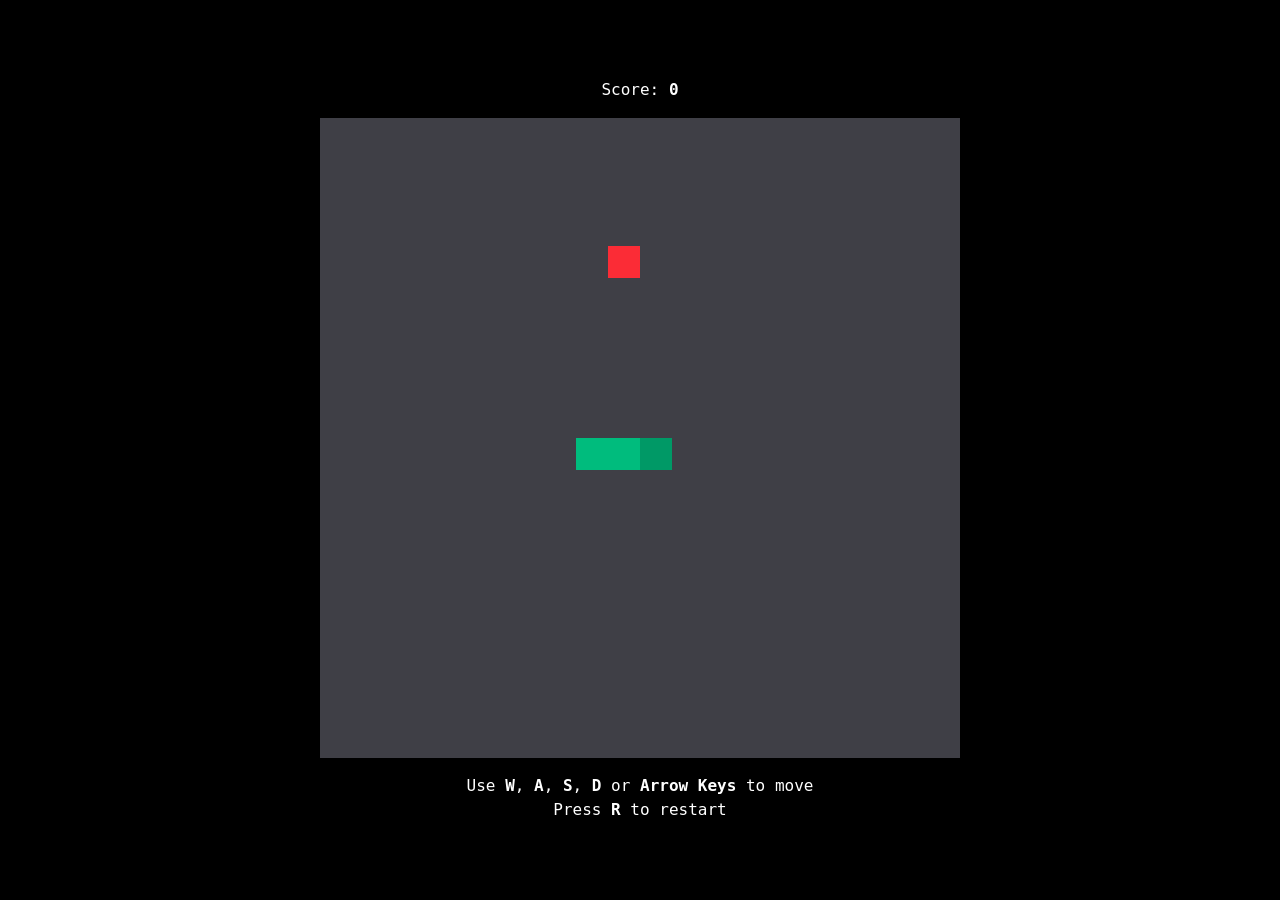
==== internal/assets/index.html @ 9c7f709f "feat: move to WASM to run on browser" ====
<html>
    <head>
        <meta charset="utf-8"/>
        <title>Arcade</title>
        <link rel="icon" href="favicon.svg">
        <link rel="stylesheet" href="index.css">
        <script src="wasm_exec.js"></script>
        <script>
            const go = new Go();
            WebAssembly.instantiateStreaming(fetch("main.wasm"), go.importObject).then((result) => {
                go.run(result.instance);
            });
        </script>
    </head>
    <body>
        <p>Score: <span id="score">0</span></p>
        <canvas id="canvas"></canvas>
        <p>
            Use <span>W</span>, <span>A</span>, <span>S</span>, <span>D</span> or <span>Arrow Keys</span> to move
            <br/>
            Press <span>R</span> to restart
        </p>
    </body>
</html>
---- internal/assets/index.css ----
html, body {
    margin: 0;
    padding: 0;
    background-color: #000;
    display: flex;
    flex-direction: column;
    align-items: center;
    justify-content: center;
    height: 100vh;
}

p {
    color: #fff;
    font-size: 16px;
    font-family: monospace;
    text-align: center;
    line-height: 1.5;
}

span {
    font-weight: bold;
}
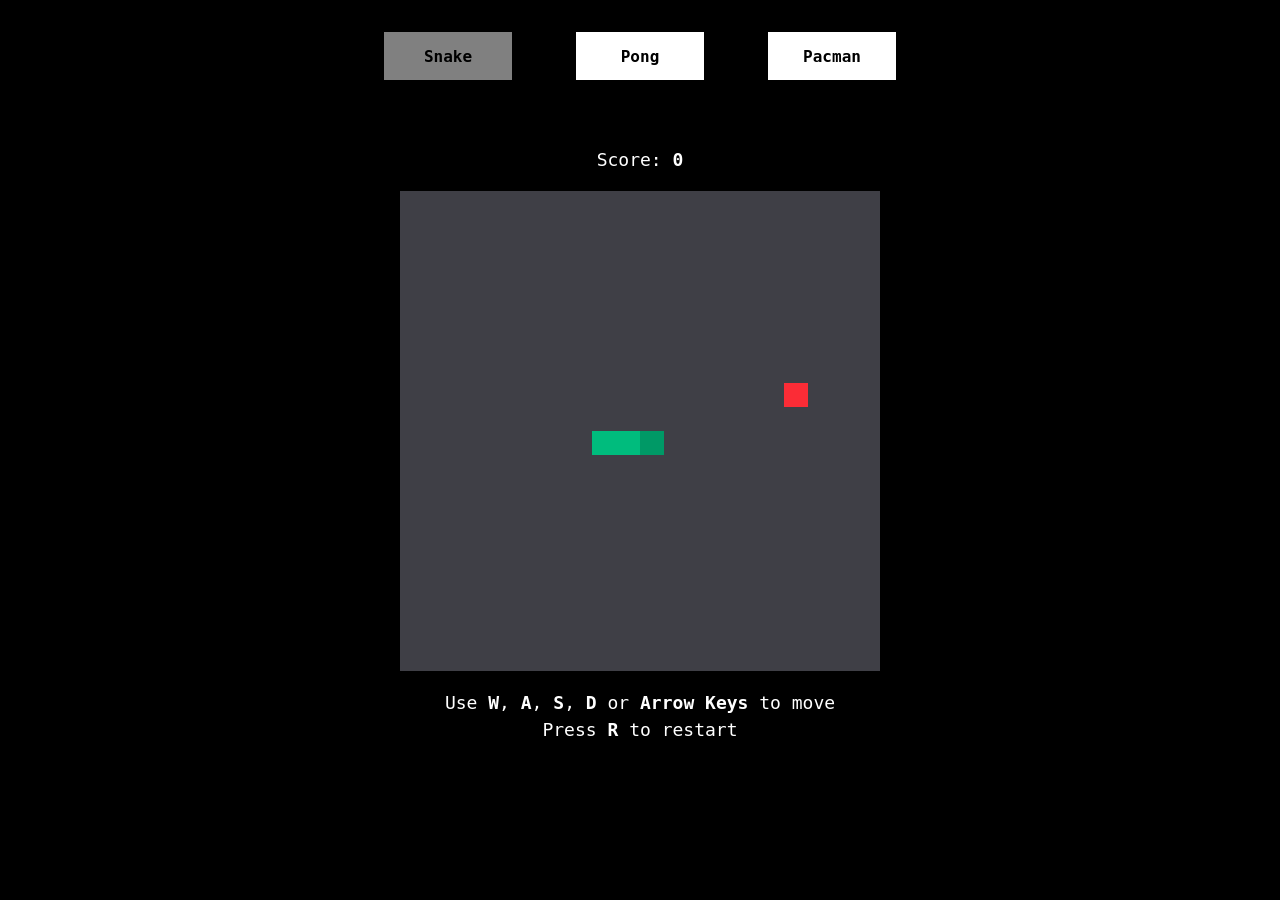
==== commit d16f8fce: "feat: dynamic resizing" ====
--- a/internal/assets/index.html
+++ b/internal/assets/index.html
@@ -13,12 +13,27 @@
         </script>
     </head>
     <body>
-        <p>Score: <span id="score">0</span></p>
-        <canvas id="canvas"></canvas>
-        <p>
-            Use <span>W</span>, <span>A</span>, <span>S</span>, <span>D</span> or <span>Arrow Keys</span> to move
-            <br/>
-            Press <span>R</span> to restart
-        </p>
+        <div id="root" class="hidden">
+            <nav>
+                <div id="snake" class="link selected">
+                    Snake
+                </div>
+                <div id="pong" class="link">
+                    Pong
+                </div>
+                <div id="pacman" class="link">
+                    Pacman
+                </div>
+            </nav>
+            <main>
+                <p>Score: <span id="score">0</span></p>
+                <canvas id="canvas"></canvas>
+                <p>
+                    Use <span>W</span>, <span>A</span>, <span>S</span>, <span>D</span> or <span>Arrow Keys</span> to move
+                    <br/>
+                    Press <span>R</span> to restart
+                </p>
+            </main>
+        </div>
     </body>
 </html>
--- a/internal/assets/index.css
+++ b/internal/assets/index.css
@@ -2,16 +2,61 @@
     margin: 0;
     padding: 0;
     background-color: #000;
+}
+
+#root {
+    display: flex;
+    flex-direction: column;
+    /* align-items: center; */
+    /* justify-content: center; */
+    height: 100vh;
+}
+
+nav {
+    width: 100%;
+    display: flex;
+    justify-content: center;
+    align-items: center;
+    gap: 64px;
+    padding-top: 32px;
+}
+
+.link {
+    width: 192px;
+    height: 64px;
+    font-size: 24px;
+    cursor: pointer;
+    background-color: #fff;
+    display: flex;
+    align-items: center;
+    justify-content: center;
+    color: #000;
+    font-weight: bold;
+    font-family: monospace;
+    opacity: 1.0;
+    transition: opacity 0.2s ease-in-out;
+}
+
+.link:hover {
+    opacity: 0.75;
+}
+
+.link.selected {
+    cursor: default;
+    opacity: 0.5;
+}
+
+main {
     display: flex;
     flex-direction: column;
     align-items: center;
     justify-content: center;
-    height: 100vh;
+    padding-top: 64px;
 }
 
 p {
     color: #fff;
-    font-size: 16px;
+    font-size: 24px;
     font-family: monospace;
     text-align: center;
     line-height: 1.5;
@@ -19,4 +64,40 @@
 
 span {
     font-weight: bold;
+}
+
+.hidden {
+    display: none !important;
+}
+
+@media (max-width: 1050px), (max-height: 1050px) {
+    .link {
+        width: 128px;
+        height: 48px;
+        font-size: 16px;
+    }
+
+    main {
+        padding-top: 48px;
+    }
+
+    p {
+        font-size: 18px;
+    }
+}
+
+@media (max-width: 750px), (max-height: 750px) {
+    .link {
+        width: 96px;
+        height: 32px;
+        font-size: 12px;
+    }
+
+    main {
+        padding-top: 32px;
+    }
+
+    p {
+        font-size: 12px;
+    }
 }
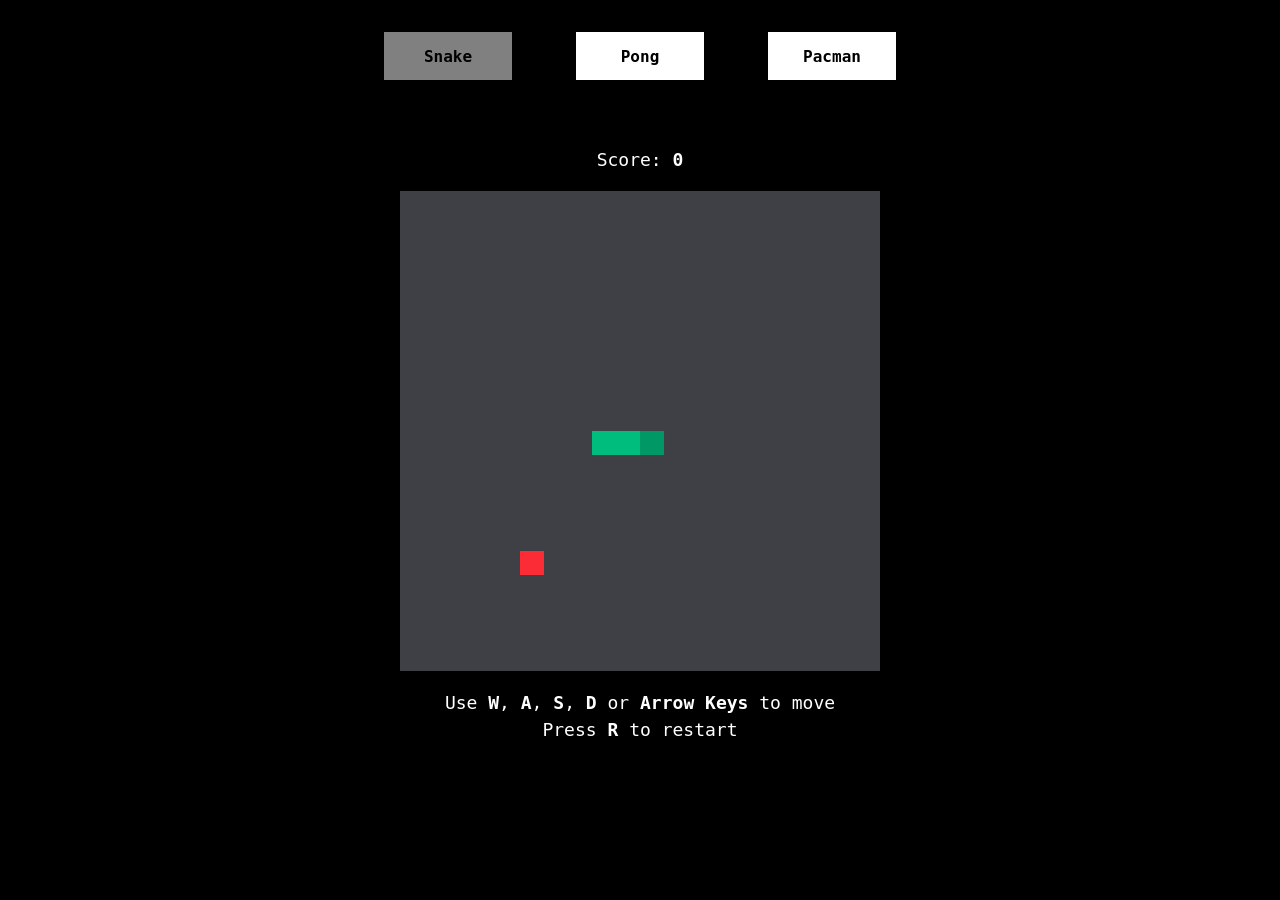
==== commit cb777885: "feat: pong" ====
--- a/internal/assets/index.html
+++ b/internal/assets/index.html
@@ -26,9 +26,9 @@
                 </div>
             </nav>
             <main>
-                <p>Score: <span id="score">0</span></p>
+                <p id="scoreboard">Score: <span id="score">0</span></p>
                 <canvas id="canvas"></canvas>
-                <p>
+                <p id="instructions">
                     Use <span>W</span>, <span>A</span>, <span>S</span>, <span>D</span> or <span>Arrow Keys</span> to move
                     <br/>
                     Press <span>R</span> to restart
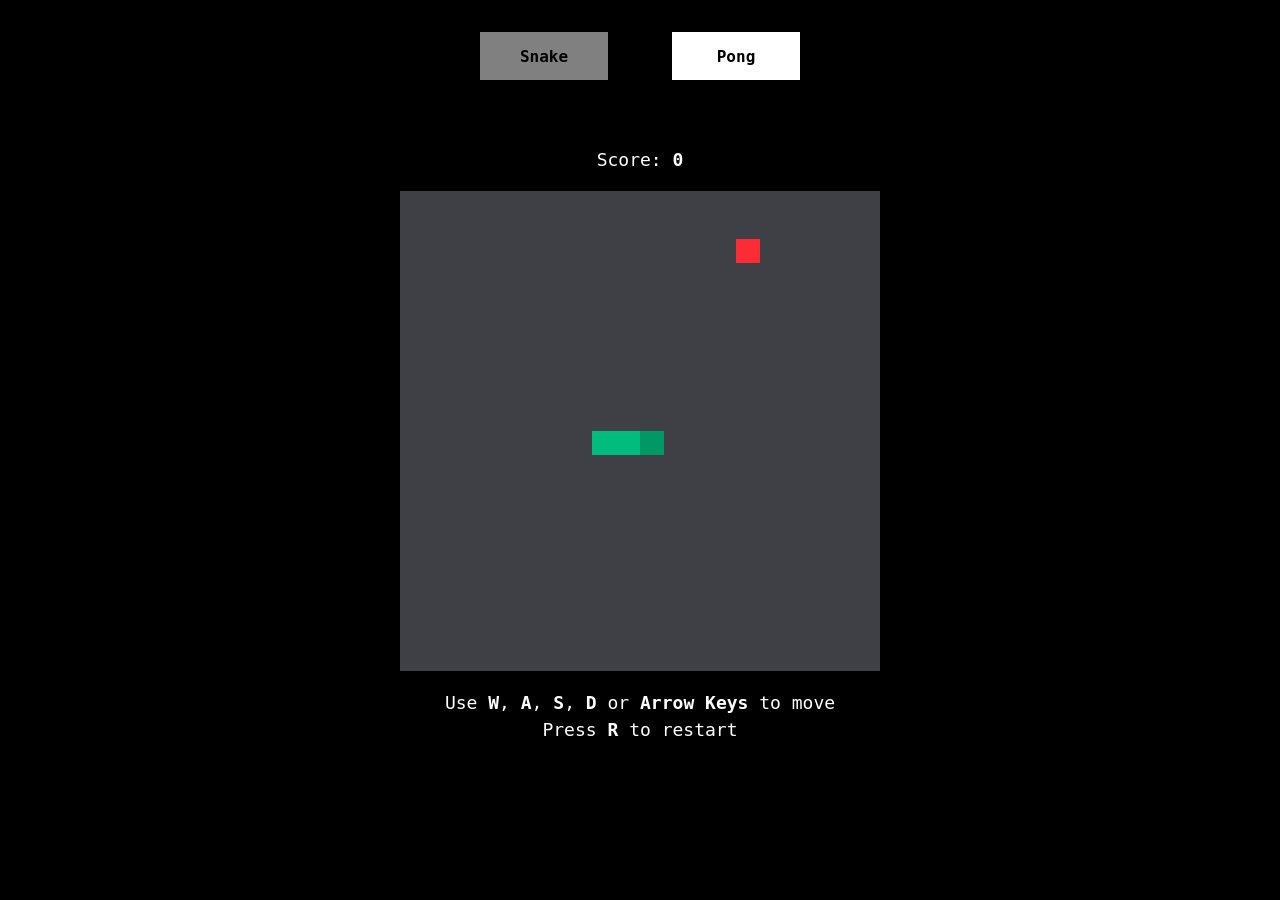
==== commit e4119ac9: "fix: remove pacman" ====
--- a/internal/assets/index.html
+++ b/internal/assets/index.html
@@ -21,9 +21,6 @@
                 <div id="pong" class="link">
                     Pong
                 </div>
-                <div id="pacman" class="link">
-                    Pacman
-                </div>
             </nav>
             <main>
                 <p id="scoreboard">Score: <span id="score">0</span></p>
--- a/internal/assets/index.css
+++ b/internal/assets/index.css
@@ -70,7 +70,7 @@
     display: none !important;
 }
 
-@media (max-width: 1050px), (max-height: 1050px) {
+@media (max-width: 1500px), (max-height: 1100px) {
     .link {
         width: 128px;
         height: 48px;
@@ -86,7 +86,7 @@
     }
 }
 
-@media (max-width: 750px), (max-height: 750px) {
+@media (max-width: 1100px), (max-height: 800px) {
     .link {
         width: 96px;
         height: 32px;
